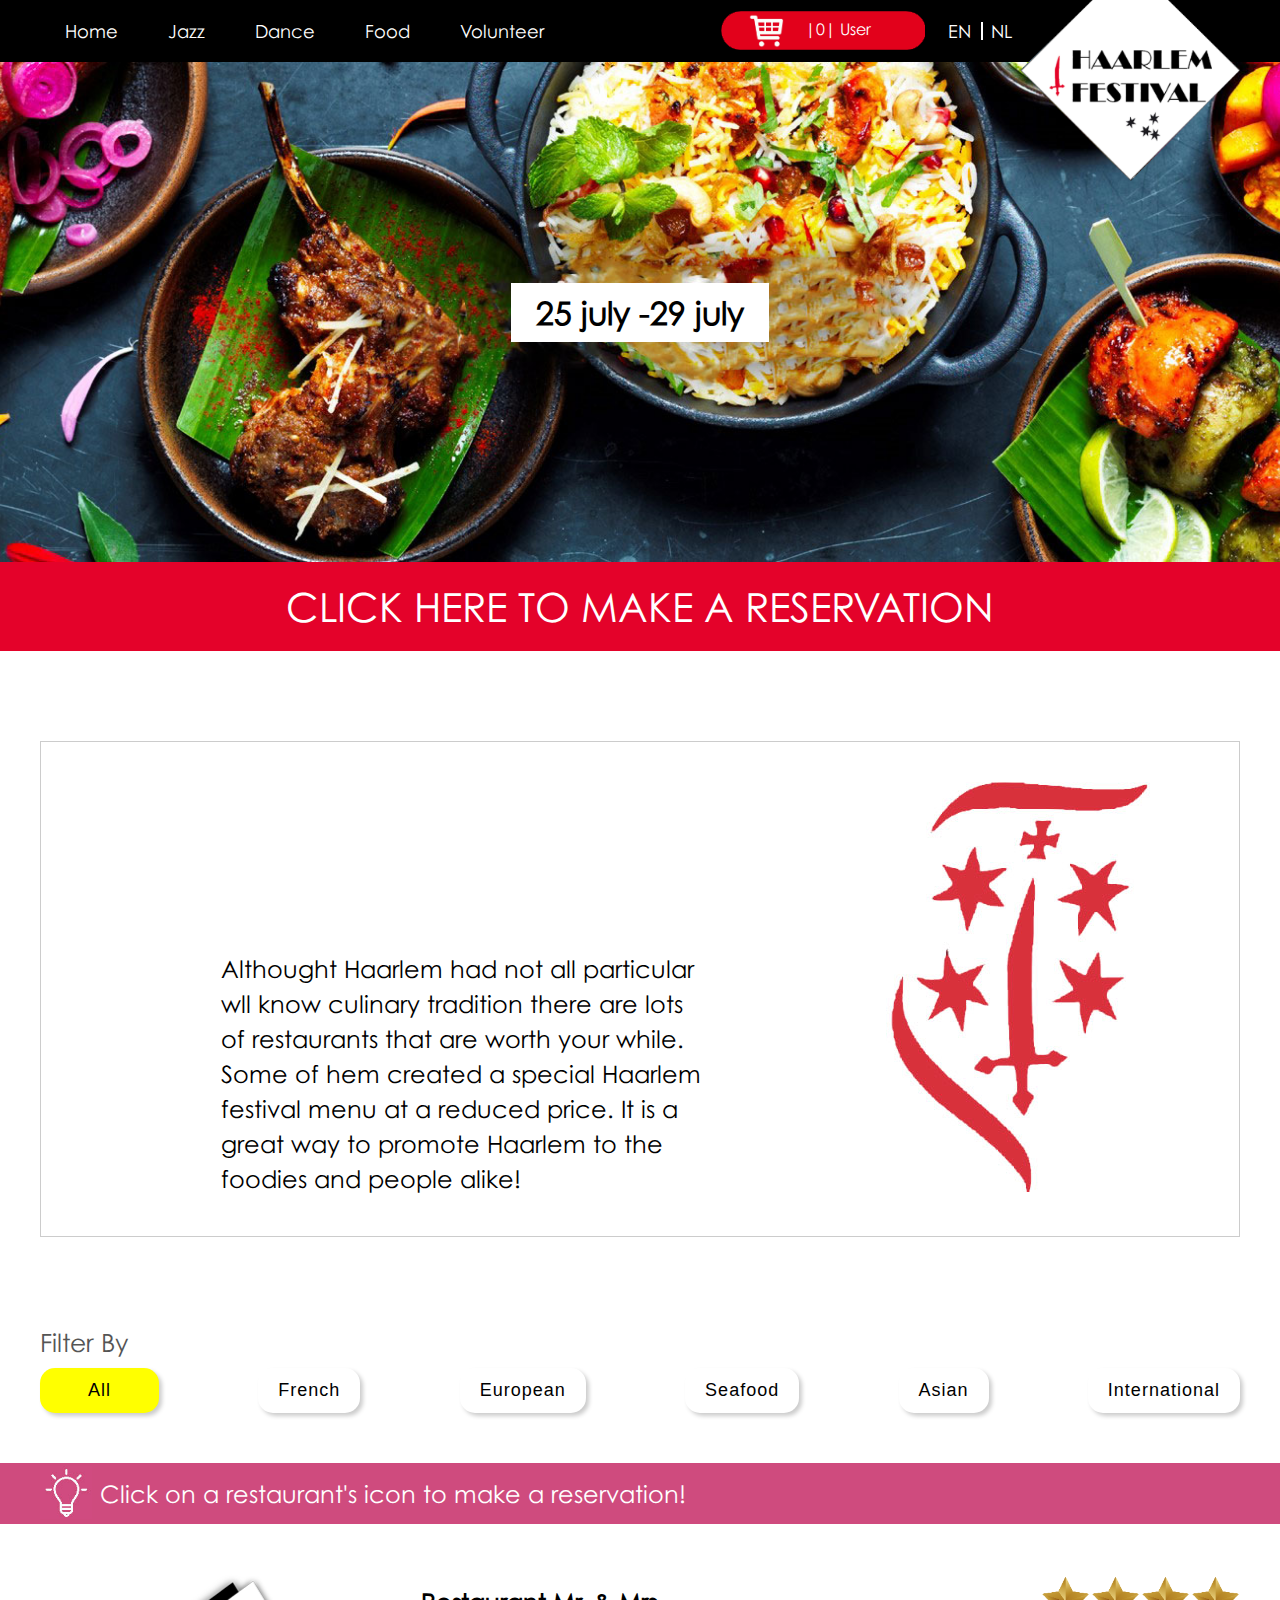
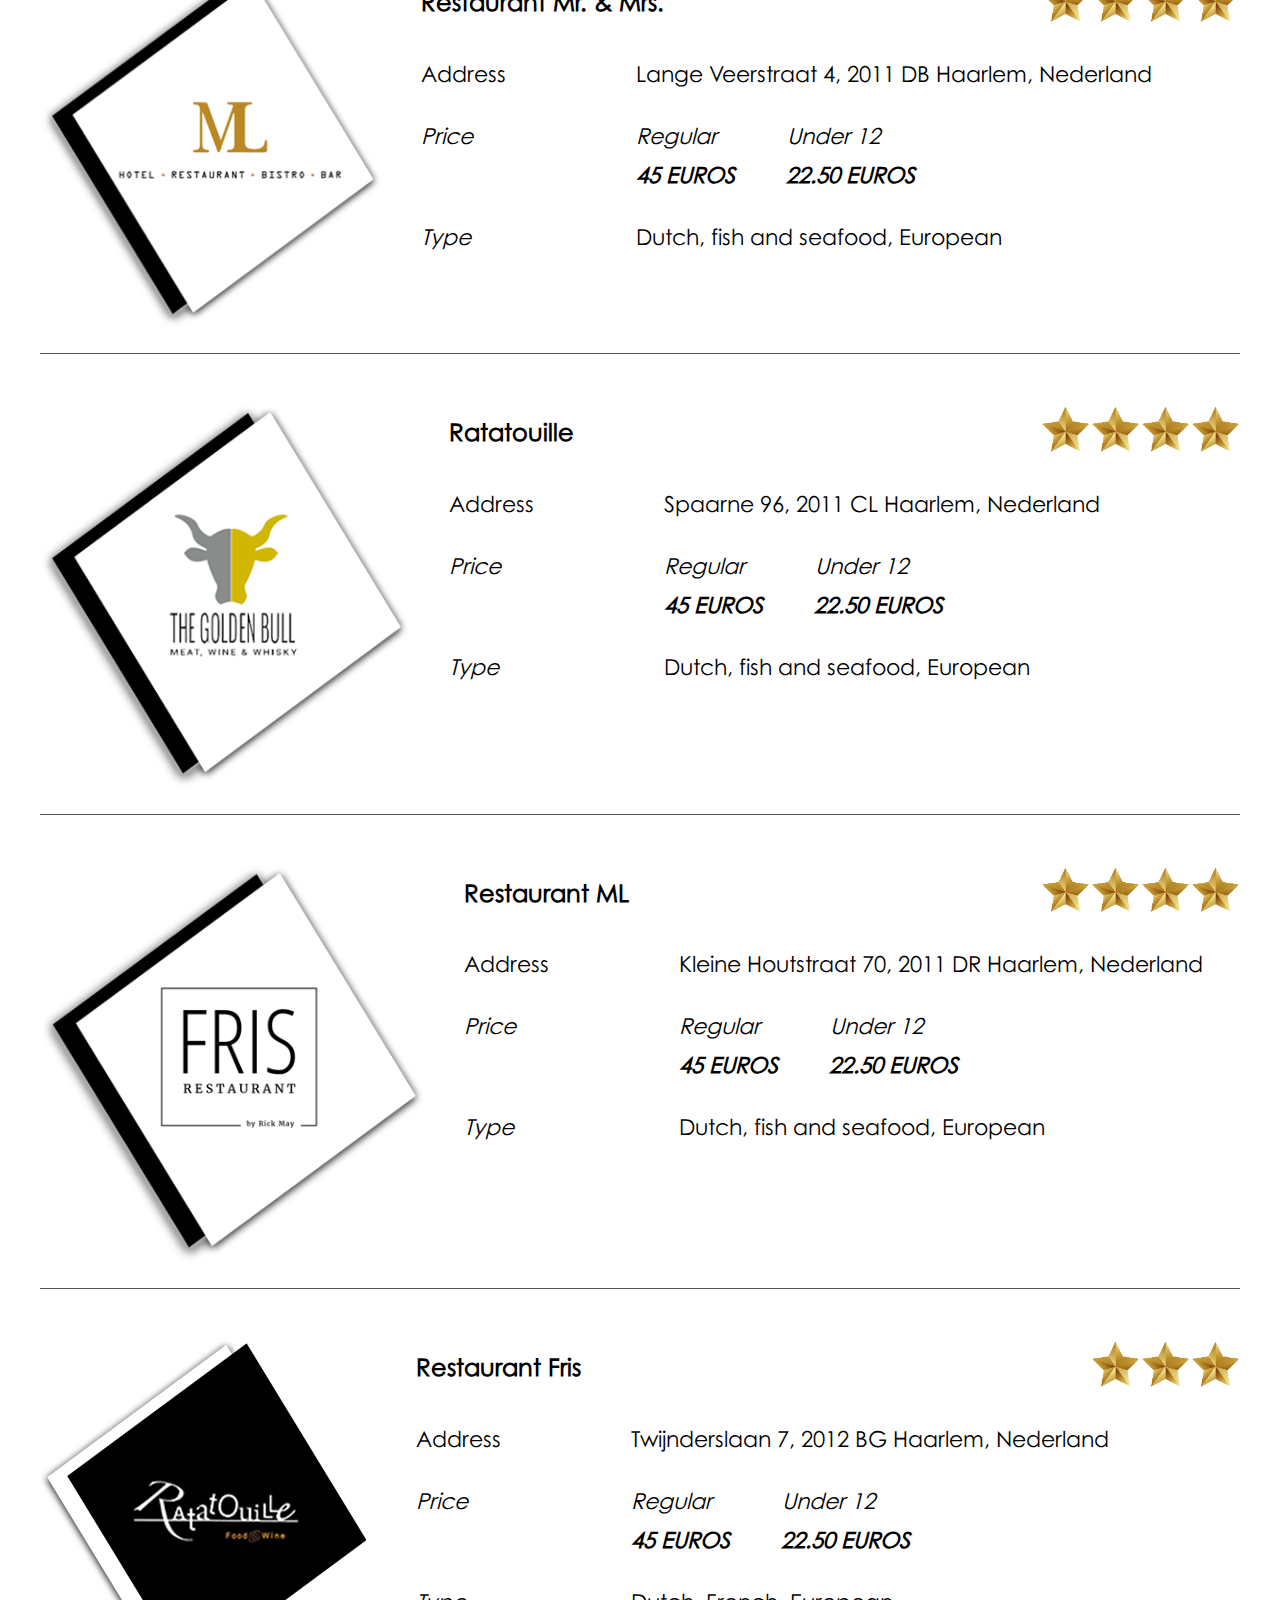
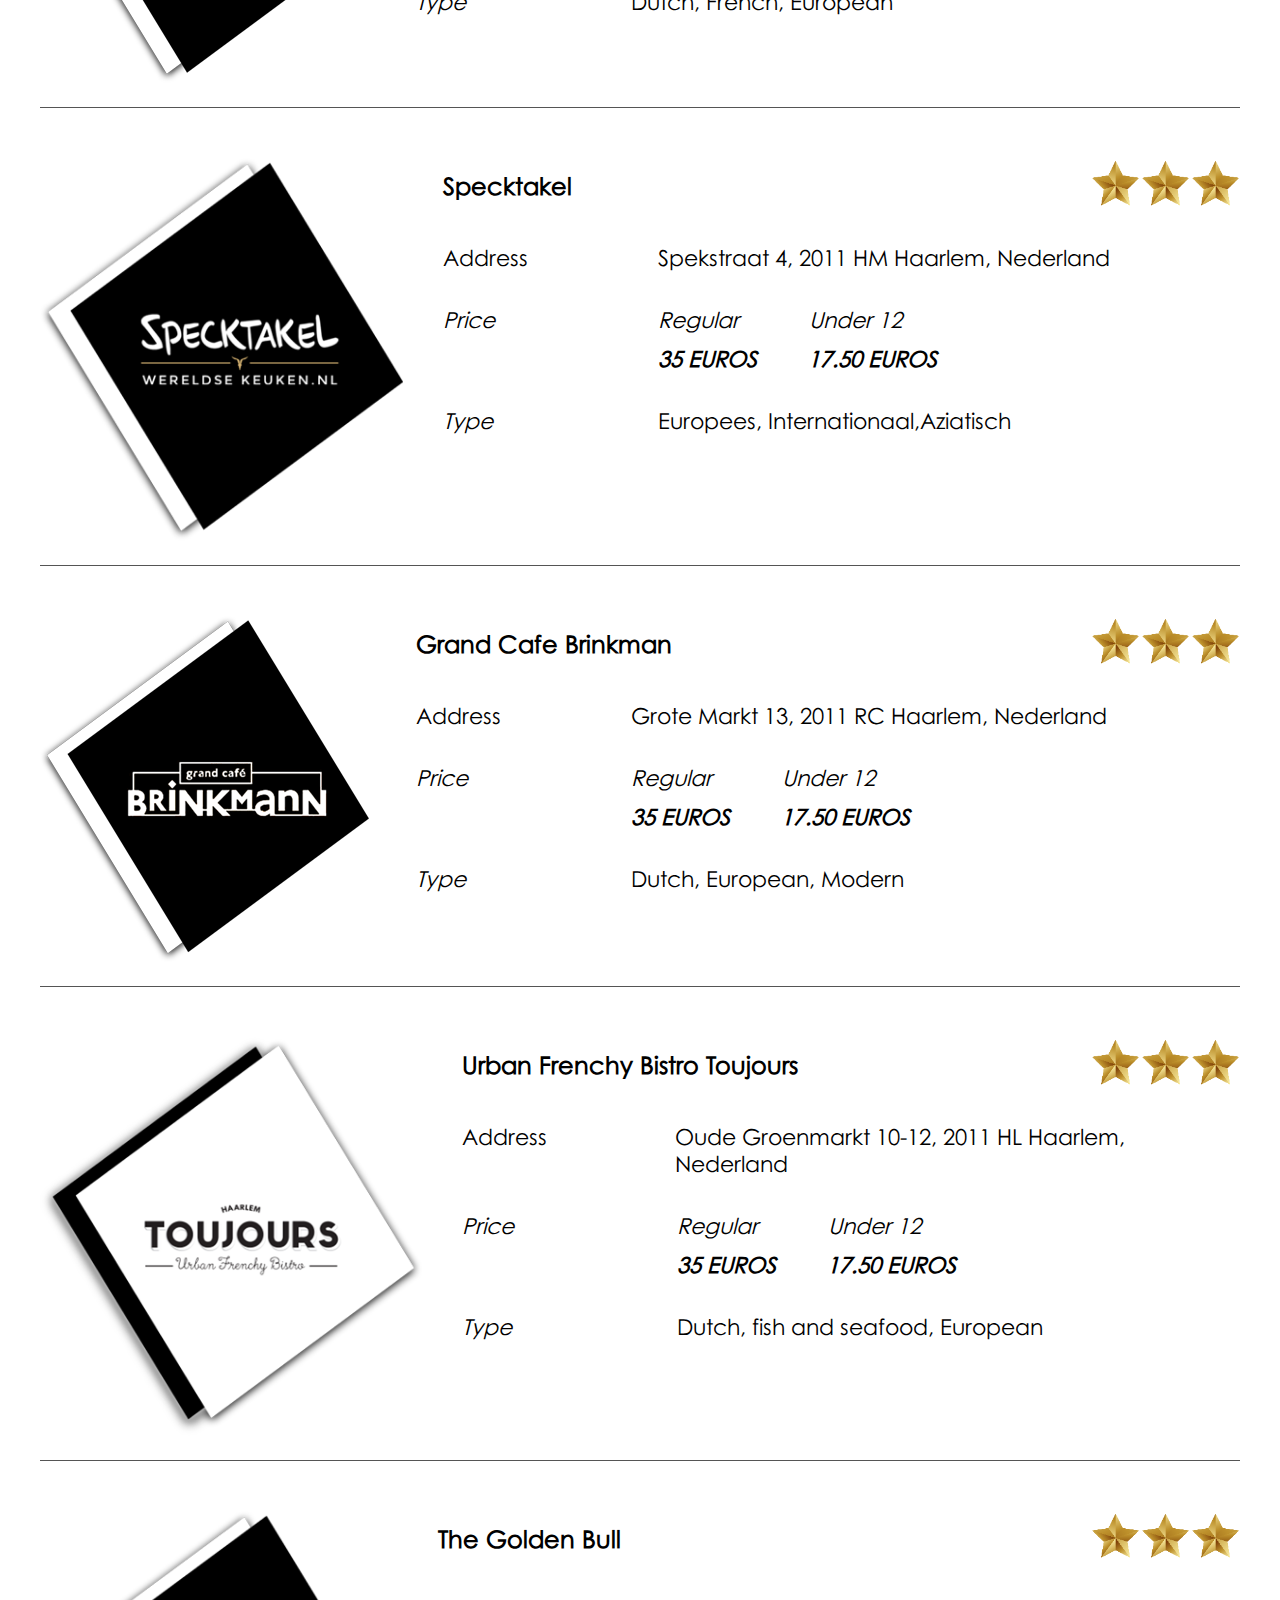
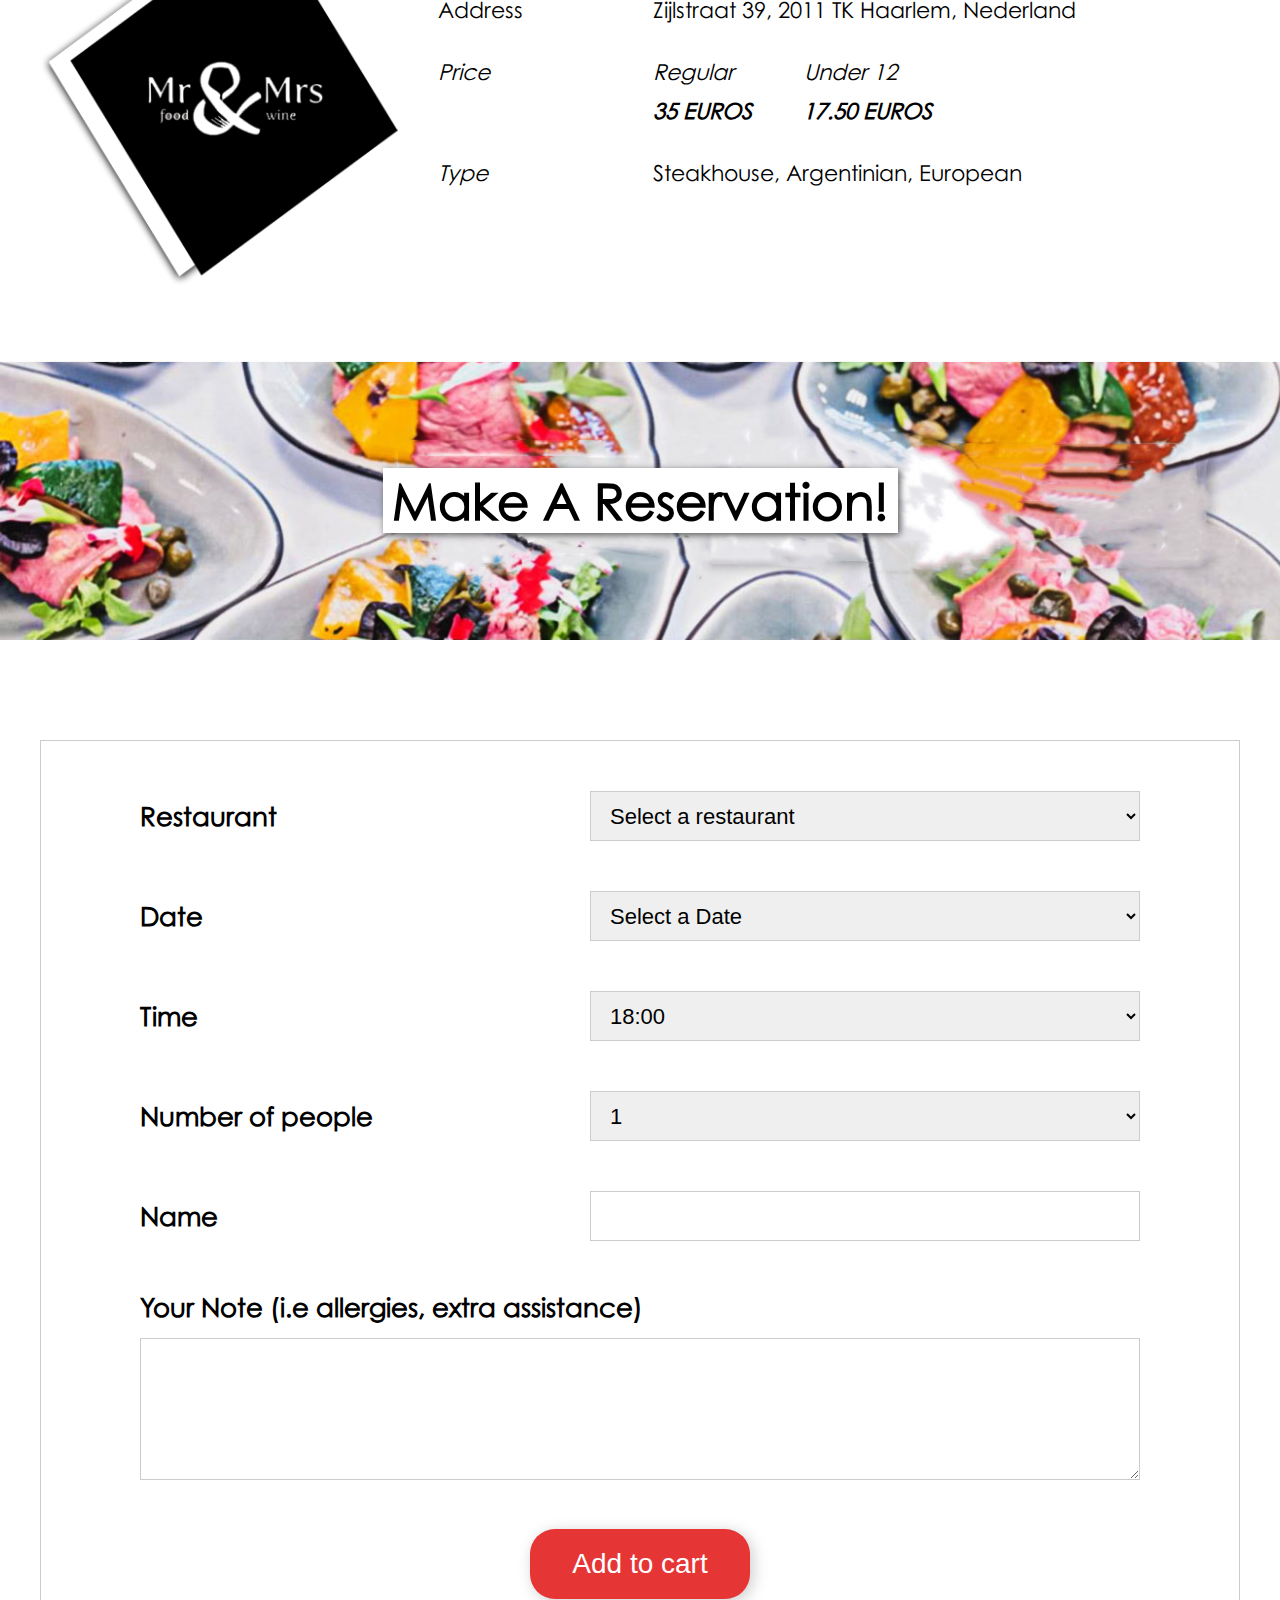
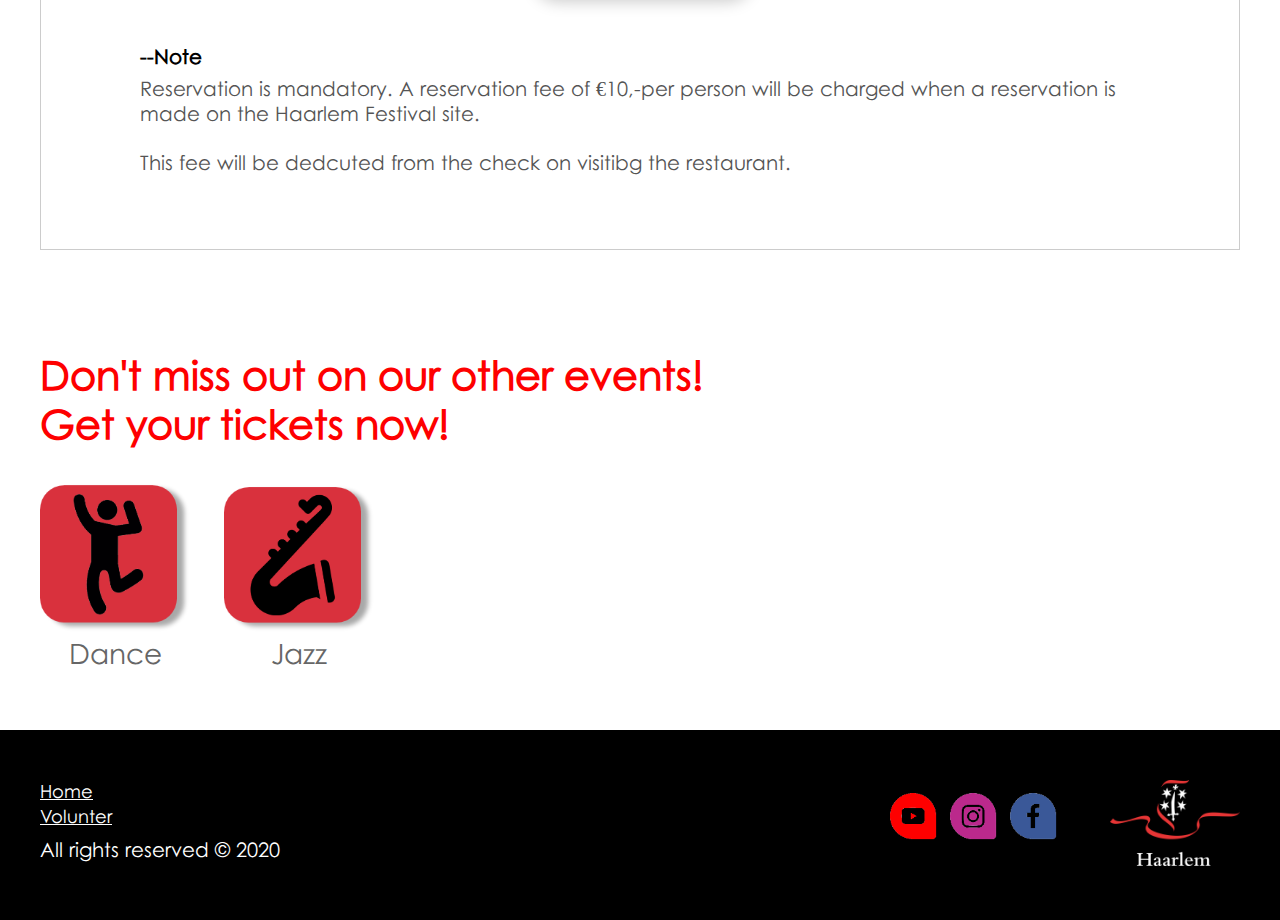
==== Food/index.html @ abfbbcf0 "food" ====
<!DOCTYPE html>
<html lang="en">
<head>
	<meta charset="utf-8">
	<meta http-equiv="X-UA-Compatible" content="IE=edge">
	<meta name="viewport" content="width=device-width, initial-scale=1">
	<title>haarlem</title>
	<link rel="stylesheet" type="text/css" href="css/font-awesome.min.css">
	<!-- custom css -->
	<link rel="stylesheet" type="text/css" href="css/style.css">
</head>
<body>
<!-- wrapper  -->
<div class="wrapper">
	<header>
		<div class="container">
			<div class="nav_grid">
				<ul class="nav_link">
					<li><a href="javascript:void(0);">Home</a></li>
					<li><a href="javascript:void(0);">Jazz</a></li>
					<li><a href="javascript:void(0);">Dance</a></li>
					<li><a href="javascript:void(0);">Food</a></li>
					<li><a href="javascript:void(0);">Volunteer</a></li>
				</ul>
				<div class="car_lang">
					<div class="cart"><a href="javascript:void(0);">|0| User</a></div>
					<div class="lang">
						<a href="javascript:void(0);">EN</a>
						<a href="javascript:void(0);">NL</a>
					</div>
				</div>
				<a class="logo" href="javascript:void(0);"><img src="images/logo.png"></a>
			</div>
		</div>
	</header>

	<section class="banner_bg">
		<div class="container">
			<h1>25 july -29 july</h1>
		</div>
	</section>
	<section class="red_bg">
		<div class="container">
			<a href="javascript:void(0);">CLICK HERE TO MAKE A RESERVATION</a>
		</div>
	</section>

	<section>
		<div class="container">
			<div class="box_content">
				<div class="text_ontent">
					<p>Althought Haarlem had not all particular wll know culinary tradition there are lots of restaurants that are worth your while. Some of hem created a special Haarlem festival menu at a reduced price. It is a  great way to promote Haarlem to the foodies and people alike!</p>
				</div>
				<div class="logo_sign">
					<img src="images/logo_singn.jpg" alt="img">
				</div>
			</div>
		</div>
		<div class="container">
			<div class="by_filter">
				<h4>Filter By</h4>
				<div class="tab">
					<button class="tablinks" onclick="openCity(event, 'All')" id="defaultOpen">All</button>
					<button class="tablinks" onclick="openCity(event, 'French')">French</button>
					<button class="tablinks" onclick="openCity(event, 'European')">European</button>
					<button class="tablinks" onclick="openCity(event, 'Seafood')">Seafood</button>
					<button class="tablinks" onclick="openCity(event, 'Asian')">Asian</button>
					<button class="tablinks" onclick="openCity(event, 'International')">International</button>
				</div>
			</div>
		</div>
		<div class="red_strep">
			<div class="container">
				<p>Click on a restaurant's icon to make a reservation!</p>
			</div>
		</div>
		<div class="container">
			<div id="All" class="tabcontent">
				<div class="innet_content">
					<div class="mr_miss">
						<img src="images/name_img1.png" alt="img">
					</div>
					<div class="resturent_text">
						<div class="review_text">
							<div class="title_text">
								<h2>Restaurant Mr. & Mrs.</h2>
							</div>
							<ul class="str_views">
								<li><a href="javascript:void(0);"><img src="images/star.png" alt="img"></a></li>
								<li><a href="javascript:void(0);"><img src="images/star.png" alt="img"></a></li>
								<li><a href="javascript:void(0);"><img src="images/star.png" alt="img"></a></li>
								<li><a href="javascript:void(0);"><img src="images/star.png" alt="img"></a></li>
							</ul>
						</div>
						<div class="description">
							<ul>
								<li>
									<div class="left_text">Address</div>
									<div class="right_text">
										<p>Lange Veerstraat 4, 2011 DB Haarlem, Nederland</p>
									</div>
								</li>
								<li>
									<div class="left_text"><span>Price</span></div>
									<div class="right_text">
										<div class="doller_grid"><span>Regular</span><span>Under 12</span></div>
										<div class="doller_grid"><strong>45 EUROS</strong><strong>22.50 EUROS</strong></div>
									</div>
								</li>
								<li>
									<div class="left_text"><span>Type</span></div>
									<div class="right_text">
										<p>Dutch, fish and seafood, European</p>
									</div>
								</li>
							</ul>
						</div>
					</div>
				</div>
				<div class="innet_content">
					<div class="mr_miss">
						<img src="images/name_img2.png" alt="img">
					</div>
					<div class="resturent_text">
						<div class="review_text">
							<div class="title_text">
								<h2>Ratatouille</h2>
							</div>
							<ul class="str_views">
								<li><a href="javascript:void(0);"><img src="images/star.png" alt="img"></a></li>
								<li><a href="javascript:void(0);"><img src="images/star.png" alt="img"></a></li>
								<li><a href="javascript:void(0);"><img src="images/star.png" alt="img"></a></li>
								<li><a href="javascript:void(0);"><img src="images/star.png" alt="img"></a></li>
							</ul>
						</div>
						<div class="description">
							<ul>
								<li>
									<div class="left_text">Address</div>
									<div class="right_text">
										<p>Spaarne 96, 2011 CL Haarlem, Nederland</p>
									</div>
								</li>
								<li>
									<div class="left_text"><span>Price</span></div>
									<div class="right_text">
										<div class="doller_grid"><span>Regular</span><span>Under 12</span></div>
										<div class="doller_grid"><strong>45 EUROS</strong><strong>22.50 EUROS</strong></div>
									</div>
								</li>
								<li>
									<div class="left_text"><span>Type</span></div>
									<div class="right_text">
										<p>Dutch, fish and seafood, European</p>
									</div>
								</li>
							</ul>
						</div>
					</div>
				</div>
				<div class="innet_content">
					<div class="mr_miss">
						<img src="images/name_img3.png" alt="img">
					</div>
					<div class="resturent_text">
						<div class="review_text">
							<div class="title_text">
								<h2>Restaurant ML</h2>
							</div>
							<ul class="str_views">
								<li><a href="javascript:void(0);"><img src="images/star.png" alt="img"></a></li>
								<li><a href="javascript:void(0);"><img src="images/star.png" alt="img"></a></li>
								<li><a href="javascript:void(0);"><img src="images/star.png" alt="img"></a></li>
								<li><a href="javascript:void(0);"><img src="images/star.png" alt="img"></a></li>
							</ul>
						</div>
						<div class="description">
							<ul>
								<li>
									<div class="left_text">Address</div>
									<div class="right_text">
										<p>Kleine Houtstraat 70, 2011 DR Haarlem, Nederland</p>
									</div>
								</li>
								<li>
									<div class="left_text"><span>Price</span></div>
									<div class="right_text">
										<div class="doller_grid"><span>Regular</span><span>Under 12</span></div>
										<div class="doller_grid"><strong>45 EUROS</strong><strong>22.50 EUROS</strong></div>
									</div>
								</li>
								<li>
									<div class="left_text"><span>Type</span></div>
									<div class="right_text">
										<p>Dutch, fish and seafood, European</p>
									</div>
								</li>
							</ul>
						</div>
					</div>
				</div>
				<div class="innet_content">
					<div class="mr_miss">
						<img src="images/name_img4.png" alt="img">
					</div>
					<div class="resturent_text">
						<div class="review_text">
							<div class="title_text">
								<h2>Restaurant Fris</h2>
							</div>
							<ul class="str_views">
								<li><a href="javascript:void(0);"><img src="images/star.png" alt="img"></a></li>
								<li><a href="javascript:void(0);"><img src="images/star.png" alt="img"></a></li>
								<li><a href="javascript:void(0);"><img src="images/star.png" alt="img"></a></li>
							</ul>
						</div>
						<div class="description">
							<ul>
								<li>
									<div class="left_text">Address</div>
									<div class="right_text">
										<p>Twijnderslaan 7, 2012 BG Haarlem, Nederland</p>
									</div>
								</li>
								<li>
									<div class="left_text"><span>Price</span></div>
									<div class="right_text">
										<div class="doller_grid"><span>Regular</span><span>Under 12</span></div>
										<div class="doller_grid"><strong>45 EUROS</strong><strong>22.50 EUROS</strong></div>
									</div>
								</li>
								<li>
									<div class="left_text"><span>Type</span></div>
									<div class="right_text">
										<p>Dutch, French, European</p>
									</div>
								</li>
							</ul>
						</div>
					</div>
				</div>
				<div class="innet_content">
					<div class="mr_miss">
						<img src="images/name_img5.png" alt="img">
					</div>
					<div class="resturent_text">
						<div class="review_text">
							<div class="title_text">
								<h2>Specktakel</h2>
							</div>
							<ul class="str_views">
								<li><a href="javascript:void(0);"><img src="images/star.png" alt="img"></a></li>
								<li><a href="javascript:void(0);"><img src="images/star.png" alt="img"></a></li>
								<li><a href="javascript:void(0);"><img src="images/star.png" alt="img"></a></li>
							</ul>
						</div>
						<div class="description">
							<ul>
								<li>
									<div class="left_text">Address</div>
									<div class="right_text">
										<p>Spekstraat 4, 2011 HM Haarlem, Nederland</p>
									</div>
								</li>
								<li>
									<div class="left_text"><span>Price</span></div>
									<div class="right_text">
										<div class="doller_grid"><span>Regular</span><span>Under 12</span></div>
										<div class="doller_grid"><strong>35 EUROS</strong><strong>17.50 EUROS</strong></div>
									</div>
								</li>
								<li>
									<div class="left_text"><span>Type</span></div>
									<div class="right_text">
										<p>Europees, Internationaal,Aziatisch</p>
									</div>
								</li>
							</ul>
						</div>
					</div>
				</div>
				<div class="innet_content">
					<div class="mr_miss">
						<img src="images/name_img6.png" alt="img">
					</div>
					<div class="resturent_text">
						<div class="review_text">
							<div class="title_text">
								<h2>Grand Cafe Brinkman</h2>
							</div>
							<ul class="str_views">
								<li><a href="javascript:void(0);"><img src="images/star.png" alt="img"></a></li>
								<li><a href="javascript:void(0);"><img src="images/star.png" alt="img"></a></li>
								<li><a href="javascript:void(0);"><img src="images/star.png" alt="img"></a></li>
							</ul>
						</div>
						<div class="description">
							<ul>
								<li>
									<div class="left_text">Address</div>
									<div class="right_text">
										<p>Grote Markt 13, 2011 RC Haarlem, Nederland</p>
									</div>
								</li>
								<li>
									<div class="left_text"><span>Price</span></div>
									<div class="right_text">
										<div class="doller_grid"><span>Regular</span><span>Under 12</span></div>
										<div class="doller_grid"><strong>35 EUROS</strong><strong>17.50 EUROS</strong></div>
									</div>
								</li>
								<li>
									<div class="left_text"><span>Type</span></div>
									<div class="right_text">
										<p>Dutch, European, Modern</p>
									</div>
								</li>
							</ul>
						</div>
					</div>
				</div>
				<div class="innet_content">
					<div class="mr_miss">
						<img src="images/name_img7.png" alt="img">
					</div>
					<div class="resturent_text">
						<div class="review_text">
							<div class="title_text">
								<h2>Urban Frenchy Bistro Toujours</h2>
							</div>
							<ul class="str_views">
								<li><a href="javascript:void(0);"><img src="images/star.png" alt="img"></a></li>
								<li><a href="javascript:void(0);"><img src="images/star.png" alt="img"></a></li>
								<li><a href="javascript:void(0);"><img src="images/star.png" alt="img"></a></li>
							</ul>
						</div>
						<div class="description">
							<ul>
								<li>
									<div class="left_text">Address</div>
									<div class="right_text">
										<p>Oude Groenmarkt 10-12, 2011 HL Haarlem, Nederland</p>
									</div>
								</li>
								<li>
									<div class="left_text"><span>Price</span></div>
									<div class="right_text">
										<div class="doller_grid"><span>Regular</span><span>Under 12</span></div>
										<div class="doller_grid"><strong>35 EUROS</strong><strong>17.50 EUROS</strong></div>
									</div>
								</li>
								<li>
									<div class="left_text"><span>Type</span></div>
									<div class="right_text">
										<p>Dutch, fish and seafood, European</p>
									</div>
								</li>
							</ul>
						</div>
					</div>
				</div>
				<div class="innet_content">
					<div class="mr_miss">
						<img src="images/name_img8.png" alt="img">
					</div>
					<div class="resturent_text">
						<div class="review_text">
							<div class="title_text">
								<h2>The Golden Bull</h2>
							</div>
							<ul class="str_views">
								<li><a href="javascript:void(0);"><img src="images/star.png" alt="img"></a></li>
								<li><a href="javascript:void(0);"><img src="images/star.png" alt="img"></a></li>
								<li><a href="javascript:void(0);"><img src="images/star.png" alt="img"></a></li>
							</ul>
						</div>
						<div class="description">
							<ul>
								<li>
									<div class="left_text">Address</div>
									<div class="right_text">
										<p>Zijlstraat 39, 2011 TK Haarlem, Nederland</p>
									</div>
								</li>
								<li>
									<div class="left_text"><span>Price</span></div>
									<div class="right_text">
										<div class="doller_grid"><span>Regular</span><span>Under 12</span></div>
										<div class="doller_grid"><strong>35 EUROS</strong><strong>17.50 EUROS</strong></div>
									</div>
								</li>
								<li>
									<div class="left_text"><span>Type</span></div>
									<div class="right_text">
										<p>Steakhouse, Argentinian, European</p>
									</div>
								</li>
							</ul>
						</div>
					</div>
				</div>
			</div>
			<div id="French" class="tabcontent">
				<div class="innet_content">
					<div class="mr_miss">
						<img src="images/name_img1.png" alt="img">
					</div>
					<div class="resturent_text">
						<div class="review_text">
							<div class="title_text">
								<h2>Restaurant Mr. & Mrs.</h2>
							</div>
							<ul class="str_views">
								<li><a href="javascript:void(0);"><img src="images/star.png" alt="img"></a></li>
								<li><a href="javascript:void(0);"><img src="images/star.png" alt="img"></a></li>
								<li><a href="javascript:void(0);"><img src="images/star.png" alt="img"></a></li>
								<li><a href="javascript:void(0);"><img src="images/star.png" alt="img"></a></li>
							</ul>
						</div>
						<div class="description">
							<ul>
								<li>
									<div class="left_text">Address</div>
									<div class="right_text">
										<p>Lange Veerstraat 4, 2011 DB Haarlem, Nederland</p>
									</div>
								</li>
								<li>
									<div class="left_text"><span>Price</span></div>
									<div class="right_text">
										<div class="doller_grid"><span>Regular</span><span>Under 12</span></div>
										<div class="doller_grid"><strong>45 EUROS</strong><strong>22.50 EUROS</strong></div>
									</div>
								</li>
								<li>
									<div class="left_text"><span>Type</span></div>
									<div class="right_text">
										<p>Dutch, fish and seafood, European</p>
									</div>
								</li>
							</ul>
						</div>
					</div>
				</div>
				<div class="innet_content">
					<div class="mr_miss">
						<img src="images/name_img2.png" alt="img">
					</div>
					<div class="resturent_text">
						<div class="review_text">
							<div class="title_text">
								<h2>Ratatouille</h2>
							</div>
							<ul class="str_views">
								<li><a href="javascript:void(0);"><img src="images/star.png" alt="img"></a></li>
								<li><a href="javascript:void(0);"><img src="images/star.png" alt="img"></a></li>
								<li><a href="javascript:void(0);"><img src="images/star.png" alt="img"></a></li>
								<li><a href="javascript:void(0);"><img src="images/star.png" alt="img"></a></li>
							</ul>
						</div>
						<div class="description">
							<ul>
								<li>
									<div class="left_text">Address</div>
									<div class="right_text">
										<p>Spaarne 96, 2011 CL Haarlem, Nederland</p>
									</div>
								</li>
								<li>
									<div class="left_text"><span>Price</span></div>
									<div class="right_text">
										<div class="doller_grid"><span>Regular</span><span>Under 12</span></div>
										<div class="doller_grid"><strong>45 EUROS</strong><strong>22.50 EUROS</strong></div>
									</div>
								</li>
								<li>
									<div class="left_text"><span>Type</span></div>
									<div class="right_text">
										<p>Dutch, fish and seafood, European</p>
									</div>
								</li>
							</ul>
						</div>
					</div>
				</div>
				<div class="innet_content">
					<div class="mr_miss">
						<img src="images/name_img3.png" alt="img">
					</div>
					<div class="resturent_text">
						<div class="review_text">
							<div class="title_text">
								<h2>Restaurant ML</h2>
							</div>
							<ul class="str_views">
								<li><a href="javascript:void(0);"><img src="images/star.png" alt="img"></a></li>
								<li><a href="javascript:void(0);"><img src="images/star.png" alt="img"></a></li>
								<li><a href="javascript:void(0);"><img src="images/star.png" alt="img"></a></li>
								<li><a href="javascript:void(0);"><img src="images/star.png" alt="img"></a></li>
							</ul>
						</div>
						<div class="description">
							<ul>
								<li>
									<div class="left_text">Address</div>
									<div class="right_text">
										<p>Kleine Houtstraat 70, 2011 DR Haarlem, Nederland</p>
									</div>
								</li>
								<li>
									<div class="left_text"><span>Price</span></div>
									<div class="right_text">
										<div class="doller_grid"><span>Regular</span><span>Under 12</span></div>
										<div class="doller_grid"><strong>45 EUROS</strong><strong>22.50 EUROS</strong></div>
									</div>
								</li>
								<li>
									<div class="left_text"><span>Type</span></div>
									<div class="right_text">
										<p>Dutch, fish and seafood, European</p>
									</div>
								</li>
							</ul>
						</div>
					</div>
				</div>
				<div class="innet_content">
					<div class="mr_miss">
						<img src="images/name_img4.png" alt="img">
					</div>
					<div class="resturent_text">
						<div class="review_text">
							<div class="title_text">
								<h2>Restaurant Fris</h2>
							</div>
							<ul class="str_views">
								<li><a href="javascript:void(0);"><img src="images/star.png" alt="img"></a></li>
								<li><a href="javascript:void(0);"><img src="images/star.png" alt="img"></a></li>
								<li><a href="javascript:void(0);"><img src="images/star.png" alt="img"></a></li>
							</ul>
						</div>
						<div class="description">
							<ul>
								<li>
									<div class="left_text">Address</div>
									<div class="right_text">
										<p>Twijnderslaan 7, 2012 BG Haarlem, Nederland</p>
									</div>
								</li>
								<li>
									<div class="left_text"><span>Price</span></div>
									<div class="right_text">
										<div class="doller_grid"><span>Regular</span><span>Under 12</span></div>
										<div class="doller_grid"><strong>45 EUROS</strong><strong>22.50 EUROS</strong></div>
									</div>
								</li>
								<li>
									<div class="left_text"><span>Type</span></div>
									<div class="right_text">
										<p>Dutch, French, European</p>
									</div>
								</li>
							</ul>
						</div>
					</div>
				</div>
			</div>
			<div id="European" class="tabcontent">
				<div class="innet_content">
					<div class="mr_miss">
						<img src="images/name_img1.png" alt="img">
					</div>
					<div class="resturent_text">
						<div class="review_text">
							<div class="title_text">
								<h2>Restaurant Mr. & Mrs.</h2>
							</div>
							<ul class="str_views">
								<li><a href="javascript:void(0);"><img src="images/star.png" alt="img"></a></li>
								<li><a href="javascript:void(0);"><img src="images/star.png" alt="img"></a></li>
								<li><a href="javascript:void(0);"><img src="images/star.png" alt="img"></a></li>
								<li><a href="javascript:void(0);"><img src="images/star.png" alt="img"></a></li>
							</ul>
						</div>
						<div class="description">
							<ul>
								<li>
									<div class="left_text">Address</div>
									<div class="right_text">
										<p>Lange Veerstraat 4, 2011 DB Haarlem, Nederland</p>
									</div>
								</li>
								<li>
									<div class="left_text"><span>Price</span></div>
									<div class="right_text">
										<div class="doller_grid"><span>Regular</span><span>Under 12</span></div>
										<div class="doller_grid"><strong>45 EUROS</strong><strong>22.50 EUROS</strong></div>
									</div>
								</li>
								<li>
									<div class="left_text"><span>Type</span></div>
									<div class="right_text">
										<p>Dutch, fish and seafood, European</p>
									</div>
								</li>
							</ul>
						</div>
					</div>
				</div>
				<div class="innet_content">
					<div class="mr_miss">
						<img src="images/name_img2.png" alt="img">
					</div>
					<div class="resturent_text">
						<div class="review_text">
							<div class="title_text">
								<h2>Ratatouille</h2>
							</div>
							<ul class="str_views">
								<li><a href="javascript:void(0);"><img src="images/star.png" alt="img"></a></li>
								<li><a href="javascript:void(0);"><img src="images/star.png" alt="img"></a></li>
								<li><a href="javascript:void(0);"><img src="images/star.png" alt="img"></a></li>
								<li><a href="javascript:void(0);"><img src="images/star.png" alt="img"></a></li>
							</ul>
						</div>
						<div class="description">
							<ul>
								<li>
									<div class="left_text">Address</div>
									<div class="right_text">
										<p>Spaarne 96, 2011 CL Haarlem, Nederland</p>
									</div>
								</li>
								<li>
									<div class="left_text"><span>Price</span></div>
									<div class="right_text">
										<div class="doller_grid"><span>Regular</span><span>Under 12</span></div>
										<div class="doller_grid"><strong>45 EUROS</strong><strong>22.50 EUROS</strong></div>
									</div>
								</li>
								<li>
									<div class="left_text"><span>Type</span></div>
									<div class="right_text">
										<p>Dutch, fish and seafood, European</p>
									</div>
								</li>
							</ul>
						</div>
					</div>
				</div>
				<div class="innet_content">
					<div class="mr_miss">
						<img src="images/name_img3.png" alt="img">
					</div>
					<div class="resturent_text">
						<div class="review_text">
							<div class="title_text">
								<h2>Restaurant ML</h2>
							</div>
							<ul class="str_views">
								<li><a href="javascript:void(0);"><img src="images/star.png" alt="img"></a></li>
								<li><a href="javascript:void(0);"><img src="images/star.png" alt="img"></a></li>
								<li><a href="javascript:void(0);"><img src="images/star.png" alt="img"></a></li>
								<li><a href="javascript:void(0);"><img src="images/star.png" alt="img"></a></li>
							</ul>
						</div>
						<div class="description">
							<ul>
								<li>
									<div class="left_text">Address</div>
									<div class="right_text">
										<p>Kleine Houtstraat 70, 2011 DR Haarlem, Nederland</p>
									</div>
								</li>
								<li>
									<div class="left_text"><span>Price</span></div>
									<div class="right_text">
										<div class="doller_grid"><span>Regular</span><span>Under 12</span></div>
										<div class="doller_grid"><strong>45 EUROS</strong><strong>22.50 EUROS</strong></div>
									</div>
								</li>
								<li>
									<div class="left_text"><span>Type</span></div>
									<div class="right_text">
										<p>Dutch, fish and seafood, European</p>
									</div>
								</li>
							</ul>
						</div>
					</div>
				</div>
			</div>
			<div id="Seafood" class="tabcontent">
				<div class="innet_content">
					<div class="mr_miss">
						<img src="images/name_img1.png" alt="img">
					</div>
					<div class="resturent_text">
						<div class="review_text">
							<div class="title_text">
								<h2>Restaurant Mr. & Mrs.</h2>
							</div>
							<ul class="str_views">
								<li><a href="javascript:void(0);"><img src="images/star.png" alt="img"></a></li>
								<li><a href="javascript:void(0);"><img src="images/star.png" alt="img"></a></li>
								<li><a href="javascript:void(0);"><img src="images/star.png" alt="img"></a></li>
								<li><a href="javascript:void(0);"><img src="images/star.png" alt="img"></a></li>
							</ul>
						</div>
						<div class="description">
							<ul>
								<li>
									<div class="left_text">Address</div>
									<div class="right_text">
										<p>Lange Veerstraat 4, 2011 DB Haarlem, Nederland</p>
									</div>
								</li>
								<li>
									<div class="left_text"><span>Price</span></div>
									<div class="right_text">
										<div class="doller_grid"><span>Regular</span><span>Under 12</span></div>
										<div class="doller_grid"><strong>45 EUROS</strong><strong>22.50 EUROS</strong></div>
									</div>
								</li>
								<li>
									<div class="left_text"><span>Type</span></div>
									<div class="right_text">
										<p>Dutch, fish and seafood, European</p>
									</div>
								</li>
							</ul>
						</div>
					</div>
				</div>
				<div class="innet_content">
					<div class="mr_miss">
						<img src="images/name_img2.png" alt="img">
					</div>
					<div class="resturent_text">
						<div class="review_text">
							<div class="title_text">
								<h2>Ratatouille</h2>
							</div>
							<ul class="str_views">
								<li><a href="javascript:void(0);"><img src="images/star.png" alt="img"></a></li>
								<li><a href="javascript:void(0);"><img src="images/star.png" alt="img"></a></li>
								<li><a href="javascript:void(0);"><img src="images/star.png" alt="img"></a></li>
								<li><a href="javascript:void(0);"><img src="images/star.png" alt="img"></a></li>
							</ul>
						</div>
						<div class="description">
							<ul>
								<li>
									<div class="left_text">Address</div>
									<div class="right_text">
										<p>Spaarne 96, 2011 CL Haarlem, Nederland</p>
									</div>
								</li>
								<li>
									<div class="left_text"><span>Price</span></div>
									<div class="right_text">
										<div class="doller_grid"><span>Regular</span><span>Under 12</span></div>
										<div class="doller_grid"><strong>45 EUROS</strong><strong>22.50 EUROS</strong></div>
									</div>
								</li>
								<li>
									<div class="left_text"><span>Type</span></div>
									<div class="right_text">
										<p>Dutch, fish and seafood, European</p>
									</div>
								</li>
							</ul>
						</div>
					</div>
				</div>
			</div>
			<div id="Asian" class="tabcontent">
				<div class="innet_content">
					<div class="mr_miss">
						<img src="images/name_img1.png" alt="img">
					</div>
					<div class="resturent_text">
						<div class="review_text">
							<div class="title_text">
								<h2>Restaurant Mr. & Mrs.</h2>
							</div>
							<ul class="str_views">
								<li><a href="javascript:void(0);"><img src="images/star.png" alt="img"></a></li>
								<li><a href="javascript:void(0);"><img src="images/star.png" alt="img"></a></li>
								<li><a href="javascript:void(0);"><img src="images/star.png" alt="img"></a></li>
								<li><a href="javascript:void(0);"><img src="images/star.png" alt="img"></a></li>
							</ul>
						</div>
						<div class="description">
							<ul>
								<li>
									<div class="left_text">Address</div>
									<div class="right_text">
										<p>Lange Veerstraat 4, 2011 DB Haarlem, Nederland</p>
									</div>
								</li>
								<li>
									<div class="left_text"><span>Price</span></div>
									<div class="right_text">
										<div class="doller_grid"><span>Regular</span><span>Under 12</span></div>
										<div class="doller_grid"><strong>45 EUROS</strong><strong>22.50 EUROS</strong></div>
									</div>
								</li>
								<li>
									<div class="left_text"><span>Type</span></div>
									<div class="right_text">
										<p>Dutch, fish and seafood, European</p>
									</div>
								</li>
							</ul>
						</div>
					</div>
				</div>
				<div class="innet_content">
					<div class="mr_miss">
						<img src="images/name_img1.png" alt="img">
					</div>
					<div class="resturent_text">
						<div class="review_text">
							<div class="title_text">
								<h2>Restaurant Mr. & Mrs.</h2>
							</div>
							<ul class="str_views">
								<li><a href="javascript:void(0);"><img src="images/star.png" alt="img"></a></li>
								<li><a href="javascript:void(0);"><img src="images/star.png" alt="img"></a></li>
								<li><a href="javascript:void(0);"><img src="images/star.png" alt="img"></a></li>
								<li><a href="javascript:void(0);"><img src="images/star.png" alt="img"></a></li>
							</ul>
						</div>
						<div class="description">
							<ul>
								<li>
									<div class="left_text">Address</div>
									<div class="right_text">
										<p>Lange Veerstraat 4, 2011 DB Haarlem, Nederland</p>
									</div>
								</li>
								<li>
									<div class="left_text"><span>Price</span></div>
									<div class="right_text">
										<div class="doller_grid"><span>Regular</span><span>Under 12</span></div>
										<div class="doller_grid"><strong>45 EUROS</strong><strong>22.50 EUROS</strong></div>
									</div>
								</li>
								<li>
									<div class="left_text"><span>Type</span></div>
									<div class="right_text">
										<p>Dutch, fish and seafood, European</p>
									</div>
								</li>
							</ul>
						</div>
					</div>
				</div>
			</div>
			<div id="International" class="tabcontent">
				<div class="innet_content">
					<div class="mr_miss">
						<img src="images/name_img1.png" alt="img">
					</div>
					<div class="resturent_text">
						<div class="review_text">
							<div class="title_text">
								<h2>Restaurant Mr. & Mrs.</h2>
							</div>
							<ul class="str_views">
								<li><a href="javascript:void(0);"><img src="images/star.png" alt="img"></a></li>
								<li><a href="javascript:void(0);"><img src="images/star.png" alt="img"></a></li>
								<li><a href="javascript:void(0);"><img src="images/star.png" alt="img"></a></li>
								<li><a href="javascript:void(0);"><img src="images/star.png" alt="img"></a></li>
							</ul>
						</div>
						<div class="description">
							<ul>
								<li>
									<div class="left_text">Address</div>
									<div class="right_text">
										<p>Lange Veerstraat 4, 2011 DB Haarlem, Nederland</p>
									</div>
								</li>
								<li>
									<div class="left_text"><span>Price</span></div>
									<div class="right_text">
										<div class="doller_grid"><span>Regular</span><span>Under 12</span></div>
										<div class="doller_grid"><strong>45 EUROS</strong><strong>22.50 EUROS</strong></div>
									</div>
								</li>
								<li>
									<div class="left_text"><span>Type</span></div>
									<div class="right_text">
										<p>Dutch, fish and seafood, European</p>
									</div>
								</li>
							</ul>
						</div>
					</div>
				</div>
				<div class="innet_content">
					<div class="mr_miss">
						<img src="images/name_img2.png" alt="img">
					</div>
					<div class="resturent_text">
						<div class="review_text">
							<div class="title_text">
								<h2>Ratatouille</h2>
							</div>
							<ul class="str_views">
								<li><a href="javascript:void(0);"><img src="images/star.png" alt="img"></a></li>
								<li><a href="javascript:void(0);"><img src="images/star.png" alt="img"></a></li>
								<li><a href="javascript:void(0);"><img src="images/star.png" alt="img"></a></li>
								<li><a href="javascript:void(0);"><img src="images/star.png" alt="img"></a></li>
							</ul>
						</div>
						<div class="description">
							<ul>
								<li>
									<div class="left_text">Address</div>
									<div class="right_text">
										<p>Spaarne 96, 2011 CL Haarlem, Nederland</p>
									</div>
								</li>
								<li>
									<div class="left_text"><span>Price</span></div>
									<div class="right_text">
										<div class="doller_grid"><span>Regular</span><span>Under 12</span></div>
										<div class="doller_grid"><strong>45 EUROS</strong><strong>22.50 EUROS</strong></div>
									</div>
								</li>
								<li>
									<div class="left_text"><span>Type</span></div>
									<div class="right_text">
										<p>Dutch, fish and seafood, European</p>
									</div>
								</li>
							</ul>
						</div>
					</div>
				</div>
			</div>
		</div>
	</section>

	<section class="reservation_bg">
		<div class="container">
			<h4>Make A Reservation!</h4>
		</div>
	</section>

	<section>
		<div class="container">
			<div class="form_grid">
				<form>
					<div class="feild_grid">
						<label>Restaurant</label>
						<select>
							<option value="1">Select a restaurant</option>
							<option value="2">Select a restaurant</option>
							<option value="3">Select a restaurant</option>
							<option value="4">Select a restaurant</option>
						</select>
					</div>
					<div class="feild_grid">
						<label>Date</label>
						<select>
							<option value="1">Select a Date</option>
							<option value="2">Select a Date</option>
							<option value="3">Select a Date</option>
							<option value="4">Select a Date</option>
						</select>
					</div>
					<div class="feild_grid">
						<label>Time</label>
						<select>
							<option value="1">18:00</option>
							<option value="2">18:00</option>
							<option value="3">18:00</option>
							<option value="4">18:00</option>
						</select>
					</div>
					<div class="feild_grid">
						<label>Number of people</label>
						<select>
							<option value="1">1</option>
							<option value="2">2</option>
							<option value="3">3</option>
							<option value="4">4</option>
						</select>
					</div>
					<div class="feild_grid">
						<label>Name</label>
						<input type="text" name=""/>
					</div>
					<div class="feild_grid2">
						<label>Your Note (i.e allergies, extra assistance)</label>
						<textarea rows="4" cols="50"></textarea> 
					</div>
					<div class="submit_grid">
						<button class="cart_btn">Add to cart</button>
						<strong>--Note</strong>
						<p>Reservation is mandatory. A reservation fee of €10,-per person will be charged when a reservation is made on the Haarlem Festival site.</p>
						<p>This fee will be dedcuted from the check on visitibg the restaurant.</p>
					</div>
				</form>
			</div>
		</div>
	</section>

	<section>
		<div class="container">
			<div class="event">
				<h4>Don't miss out on our other events! <br> Get your tickets now!</h4>
				<a href="javascript:void(0);">
					<img src="images/dance_btn.png" alt="img">
					<span>Dance</span>
				</a>
				<a href="javascript:void(0);">
					<img src="images/jazz_btn.png" alt="img">
					<span>Jazz</span>
				</a>
			</div>
		</div>
	</section>
	<footer>
		<div class="container">
			<div class="footer_grid">
				<div class="footer_content">
					<a href="javascript:(0);">Home</a>
					<a href="javascript:(0);">Volunter</a>
					<p>All rights reserved &copy; 2020</p>
				</div>
				<div class="footer_right">
					<ul>
						<li><a href="javascript:void(0);"><img src="images/youtube.png" alt="img"></a></li>
						<li><a href="javascript:void(0);"><img src="images/instagram.png" alt="img"></a></li>
						<li><a href="javascript:void(0);"><img src="images/facebook.png" alt="img"></a></li>
					</ul>
					<a class="footer_logo" href="javascript:void(0);"><img src="images/footer_logo.png" alt="img"></a>
				</div>
			</div>
		</div>
	</footer>
</div>	


<script>
function openCity(evt, cityName) {
	var i, tabcontent, tablinks;
		tabcontent = document.getElementsByClassName("tabcontent");
		for (i = 0; i < tabcontent.length; i++) {
		tabcontent[i].style.display = "none";
	}
	tablinks = document.getElementsByClassName("tablinks");
		for (i = 0; i < tablinks.length; i++) {
		tablinks[i].className = tablinks[i].className.replace(" active", "");
	}
	document.getElementById(cityName).style.display = "block";
	evt.currentTarget.className += " active";
}
document.getElementById("defaultOpen").click();
</script>
</body>
</html>
---- Food/css/style.css ----
@font-face {
	font-family: 'Conv_GOTHIC';
	src: url('../fonts/GOTHIC.eot');
	src: local('☺'), 
	url('../fonts/GOTHIC.woff') format('woff'), 
	url('../fonts/GOTHIC.ttf') format('truetype'), 
	url('../fonts/GOTHIC.svg') format('svg');
	font-weight: normal;
	font-style: normal;
}
*{
	padding:0;
	margin:0;
	list-style:none;
	 -webkit-box-sizing: border-box;
		-moz-box-sizing: border-box;
			 box-sizing: border-box;
}
ul,ol{margin:0px;padding:0px;}
h1,h2,h3,h4,h5,h6,p{margin:0px;	padding:0px;}
a, a:hover, a:focus{text-decoration:none;}
img{max-width:100%;}
body{font-family: 'Conv_GOTHIC';}
.clear{
	clear: both;
}
.container {
	max-width: 1200px;
	margin:0 auto;
}
header {
	background-color: #000;
	position: fixed;
	left: 0;
	right: 0;
	top: 0;
	z-index: 999;
}
.nav_grid {
	display: flex;
	justify-content: space-between;
	position: relative;
	padding-right: 220px;
}
.logo{
	position: absolute;
	right: 0;
	max-width: 220px;
}
.nav_link {
	display: flex;
	align-items: center;
}
.nav_link li a {
	color: #fff;
	font-size: 18px;
	display: block;
	padding: 20px 25px;
}
.car_lang {
	display: flex;
	align-items: center;
}
.car_lang a {
	color: #fff;
}
.cart {
	margin-right: 15px;
}
.cart a {
	background-image: url("../images/cart_bg.png");
	background-repeat: no-repeat;
	background-position: center;
	width: 205px;
	display: flex;
	height: 50px;
	padding: 13px 12px 15px 85px;
	background-size: cover;
	font-size: 16px;
}
.lang a {
	font-size: 18px;
	padding: 5px 8px;
	position: relative;
}
.lang a:first-child::after {
	content: "";
	position: absolute;
	width: 2px;
	height: 18px;
	background-color: #fff;
	right: -4px;
	top: 7px;
}
.banner_bg {
	background-image: url("../images/banner.jpg");
	background-repeat: no-repeat;
	background-position: center;
	background-size: cover;
	height: 500px;
	margin-top: 62px;
	display: flex;
	align-items: center;
	justify-content: center;
	text-align: center;
}
.banner_bg h1 {
	display: inline-block;
	background-color: #fff;
	padding: 10px 25px;
	font-weight: bold;
}
.red_bg {
	background-color: #e4022a;
	padding: 20px 0;
}
.red_bg a {
	color: #fff;
	display: block;
	text-align: center;
	text-transform: uppercase;
	font-size: 40px;
}
.box_content {
	border: 1px solid #ccc;
	padding: 40px 50px 40px;
	margin: 90px 0px;
	display: flex;
	align-items: flex-end;
	justify-content: space-between;
}
.text_ontent {
	max-width: 480px;
	margin: 0 auto;
}
.text_ontent p {
	font-size: 24px;
	line-height: 35px;
}
.red_strep{
	background-color: #cf4b7e;
}
.red_strep p {
	color: #fff;
	font-size: 24px;
	padding: 16px 5px 16px 60px;
	margin: 50px 0;
	background-image: url("../images/bulb.jpg");
	background-repeat: no-repeat;
	background-position-x: 0;
	background-position-y: 3px;
	background-size: 52px;
}
/* Style the tab */
.by_filter h4 {
	margin-bottom: 10px;
	font-size: 25px;
	font-weight: normal;
	color: #555;
}
.by_filter .tab {
	display: flex;
	align-items: center;
	justify-content: space-between;
}
/* Style the buttons inside the tab */
.tab button {
	background-color: transparent;
	border: none;
	outline: none;
	cursor: pointer;
	padding: 12px 20px;
	transition: 0.3s;
	font-size: 18px;
	box-shadow: 3px 3px 4px #ccc;
	border-radius: 15px;
	letter-spacing: 1px;
}
/* Change background color of buttons on hover */
.tab button:hover {
  background-color: #ffff00;
}
/* Create an active/current tablink class */
.tab button.active {
  background-color: #ffff00;
  padding: 12px 48px;
}
/* Style the tab content */
.tabcontent {
  display: none;
}
.innet_content {
	display: flex;
	justify-content: space-between;
	border-bottom: 1px solid #555;
	padding-bottom: 20px;
	margin-bottom: 50px;
}
.tabcontent .innet_content:last-child {
	border: none;
}
.resturent_text {
	width: 72%;
	padding-left: 40px;
}
.review_text {
	display: flex;
	align-items: center;
	justify-content: space-between;
	margin-bottom: 30px;
}
.review_text .str_views {
	display: flex;
}
.description ul li {
	display: flex;
	margin-bottom: 35px;
}
.left_text {
	font-size: 22px;
	margin-right: 15px;
	width: 200px;
}
.right_text p {
	font-size: 22px;
}
.left_text {
	font-size: 22px;
	margin-right: 15px;
	width: 200px;
}
.left_text span {
	font-style: italic;
}
.doller_grid {
	display: flex;
}
.doller_grid span {
	width: 151px;
	font-size: 22px;
	padding-bottom: 12px;
	font-style: italic;
}
.doller_grid {
	display: flex;
}
.doller_grid strong {
	font-size: 22px;
	width: 150px;
	font-style: italic;
}

.reservation_bg {
	background-image: url("../images/reso_bg.jpg");
	background-repeat: no-repeat;
	height: 280px;
	display: flex;
	align-items: center;
	justify-content: center;
	text-align: center;
	background-size: cover;
}
.reservation_bg h4 {
	display: inline-block;
	background-color: #fff;
	font-size: 50px;
	padding: 2px 9px;
	box-shadow: 2px 2px 7px #555;
}
.form_grid {
	margin: 100px 0px;
	border: 1px solid #ccc;
	padding: 50px;
}
.form_grid form {
	max-width: 1000px;
	margin: 0 auto;
}
.feild_grid {
	display: flex;
	align-items: center;
	justify-content: space-between;
	margin-bottom: 50px;
}
.feild_grid label {
	font-size: 26px;
	width: 44%;
	font-weight: bold;
}
.feild_grid select {
	width: 55%;
	font-size: 22px;
	height: 50px;
	padding: 8px 45px 8px 15px;
	border: 1px solid #ccc;
}
.feild_grid input{
	width: 55%;
	font-size: 22px;
	height: 50px;
	padding: 8px 15px 8px 15px;
	border: 1px solid #ccc;
}
.feild_grid2 label {
	font-size: 26px;
	font-weight: bold;
	display: block;
	margin-bottom: 15px;
}
.feild_grid2 textarea {
	width: 100%;
	border: 1px solid #ccc;
	padding: 20px;
	font-size: 22px;
	font-weight: bold;
}
.review_text .str_views li a {
	max-width: 50px;
	display: block;
}
.cart_btn {
	background-color: #e63535;
	border: none;
	width: 220px;
	height: 70px;
	border-radius: 25px;
	display: block;
	margin: 45px auto;
	color: #fff;
	cursor: pointer;
	font-size: 28px;
	box-shadow: 3px 3px 15px #ccc;
}
.submit_grid strong {
	font-size: 20px;
	display: block;
	margin-bottom: 4px;
}
.submit_grid strong {
	font-size: 20px;
	display: block;
	margin-bottom: 8px;
}
.submit_grid p {
	font-size: 20px;
	color: #555;
	margin-bottom: 25px;
}
.event h4 {
	color: #fe0000;
	font-size: 40px;
	margin-bottom: 35px;
}
.event a {
	display: inline-block;
	max-width: 150px;
	margin-right: 30px;
}
.event a span {
	display: block;
	text-align: center;
	color: #666666;
	font-size: 28px;
}
footer{
	background-color: #000;
	padding: 50px 0px;
	margin-top: 60px;
}
.footer_grid {
	display: flex;
	justify-content: space-between;
}
.footer_content a {
	color: #fff;
	display: block;
	text-decoration: underline;
	font-size: 18px;
	margin-bottom: 3px;
}
.footer_content p {
	color: #fff;
	font-size: 20px;
	margin-top: 10px;
}
.footer_right {
	display: flex;
	align-items: center;
}
.footer_right ul {
	display: flex;
}
.footer_right ul li a {
	display: block;
	width: 60px;
}
.footer_logo {
	display: block;
	max-width: 130px;
	margin-left: 40px;
}
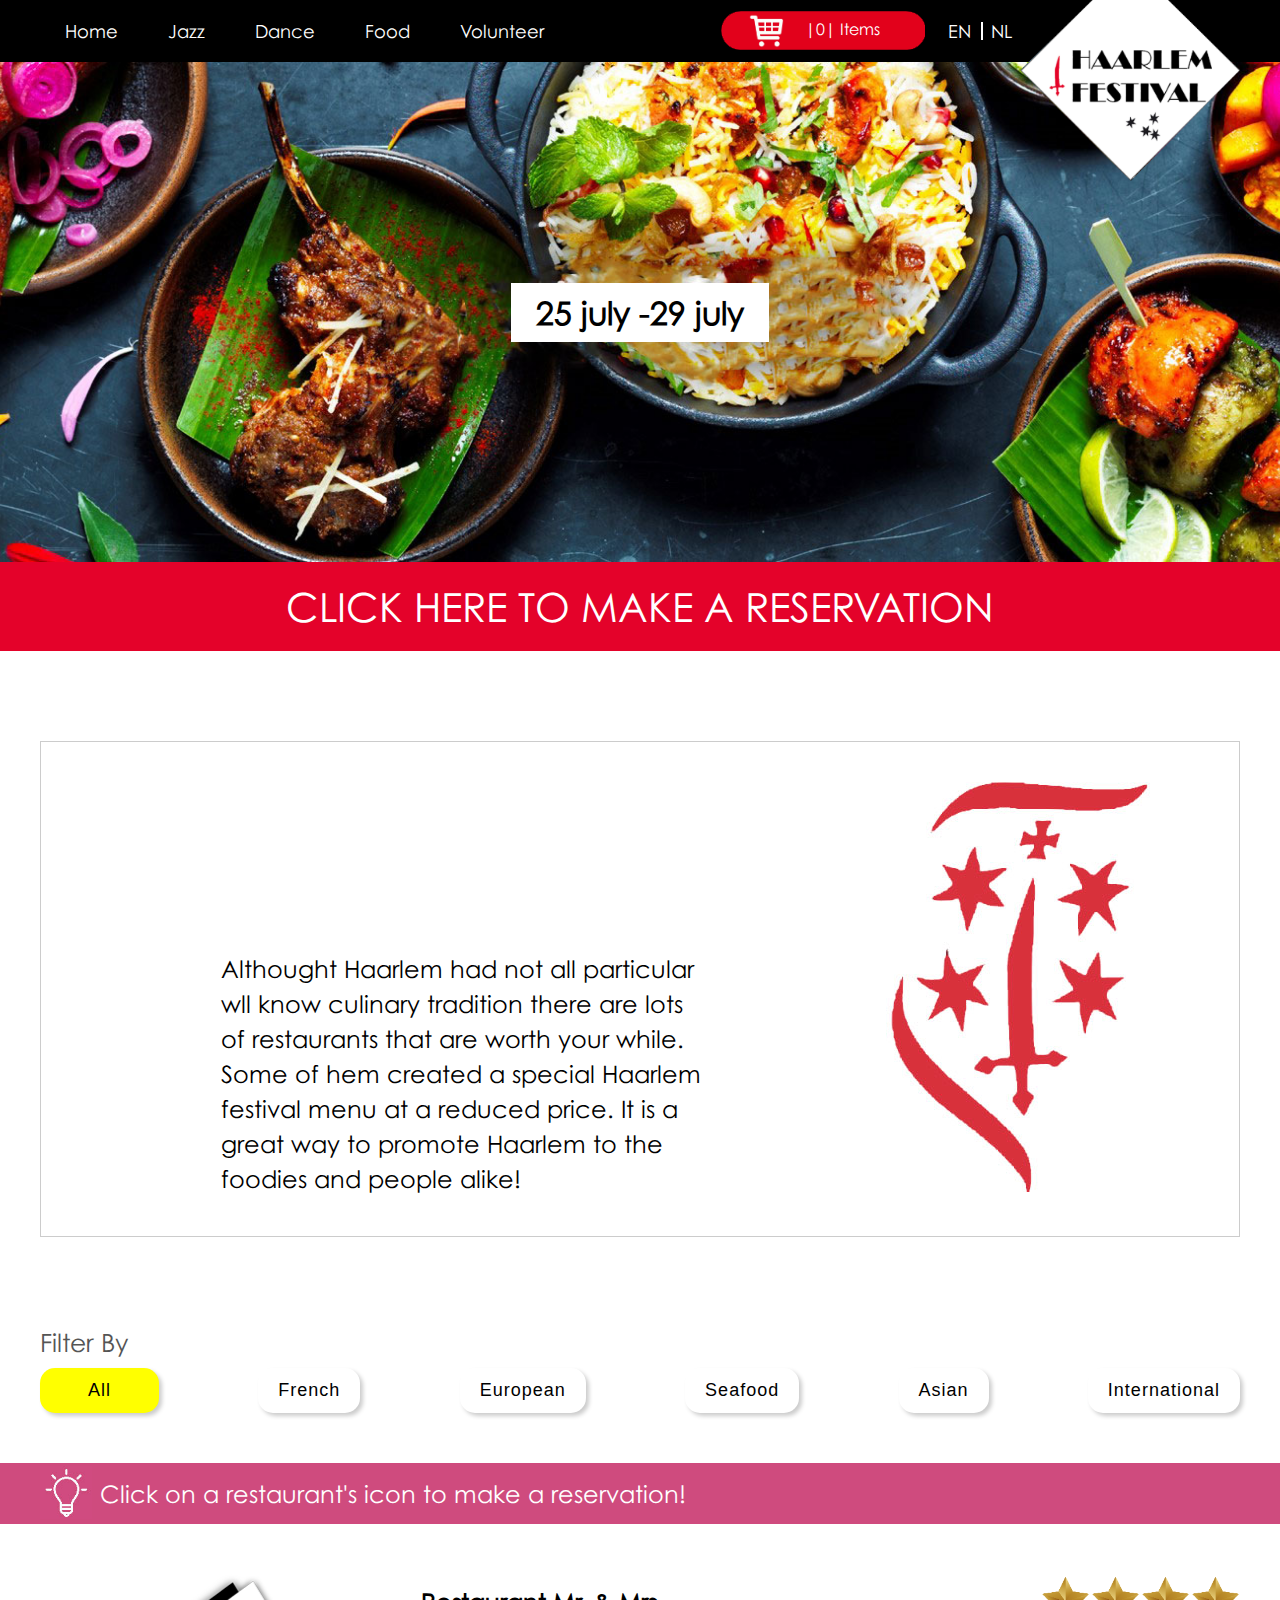
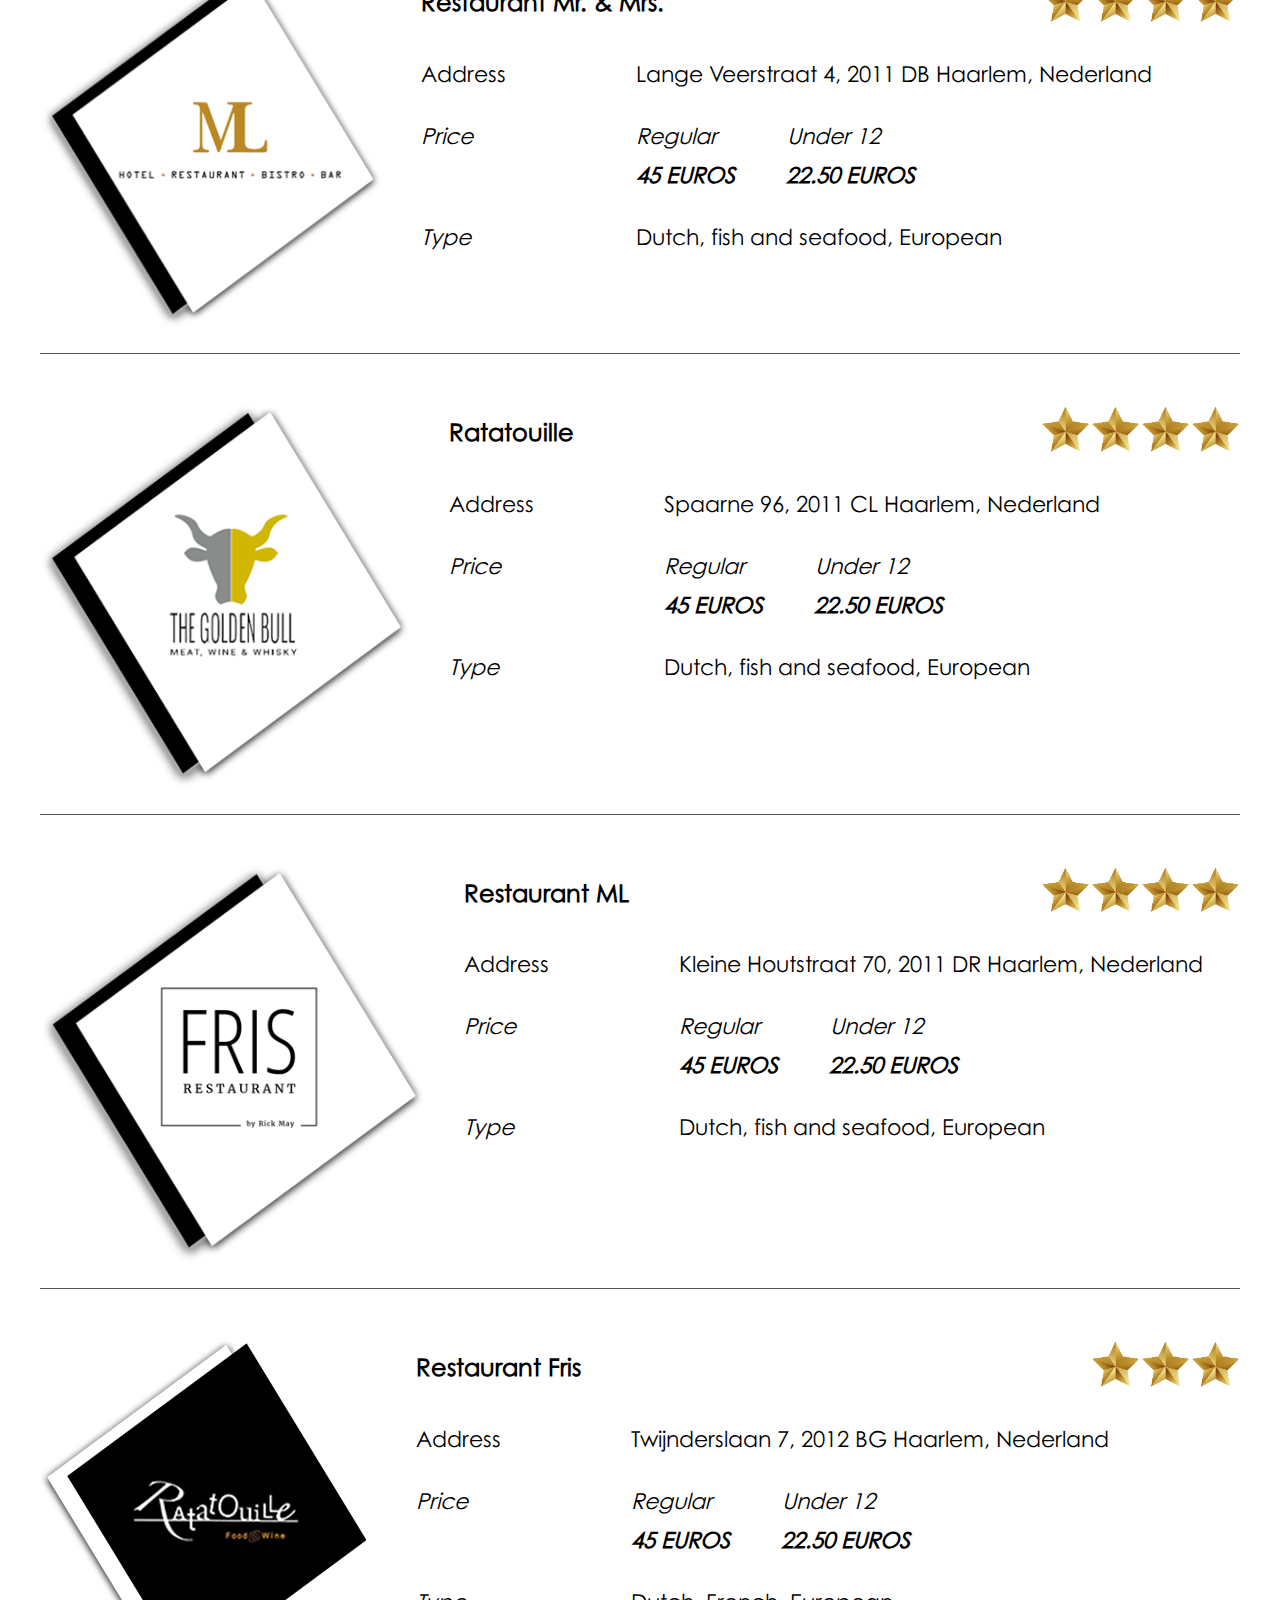
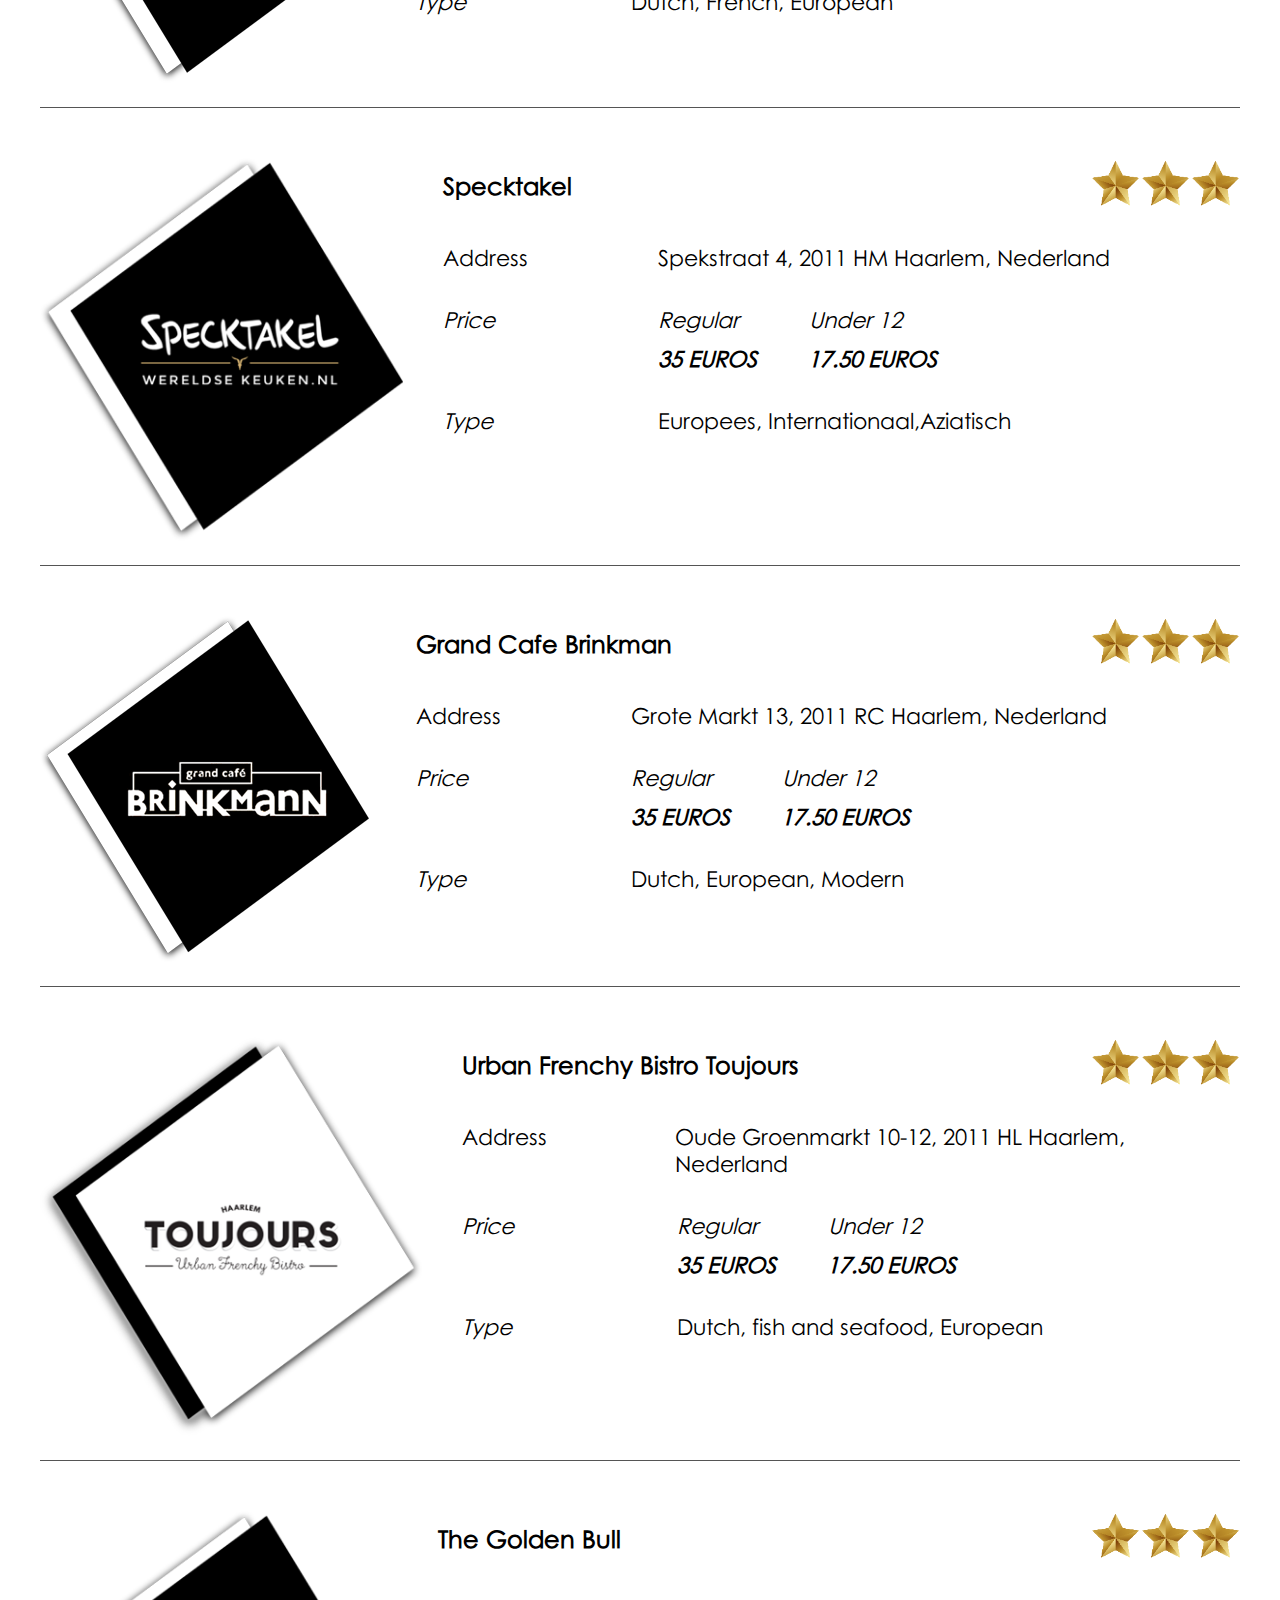
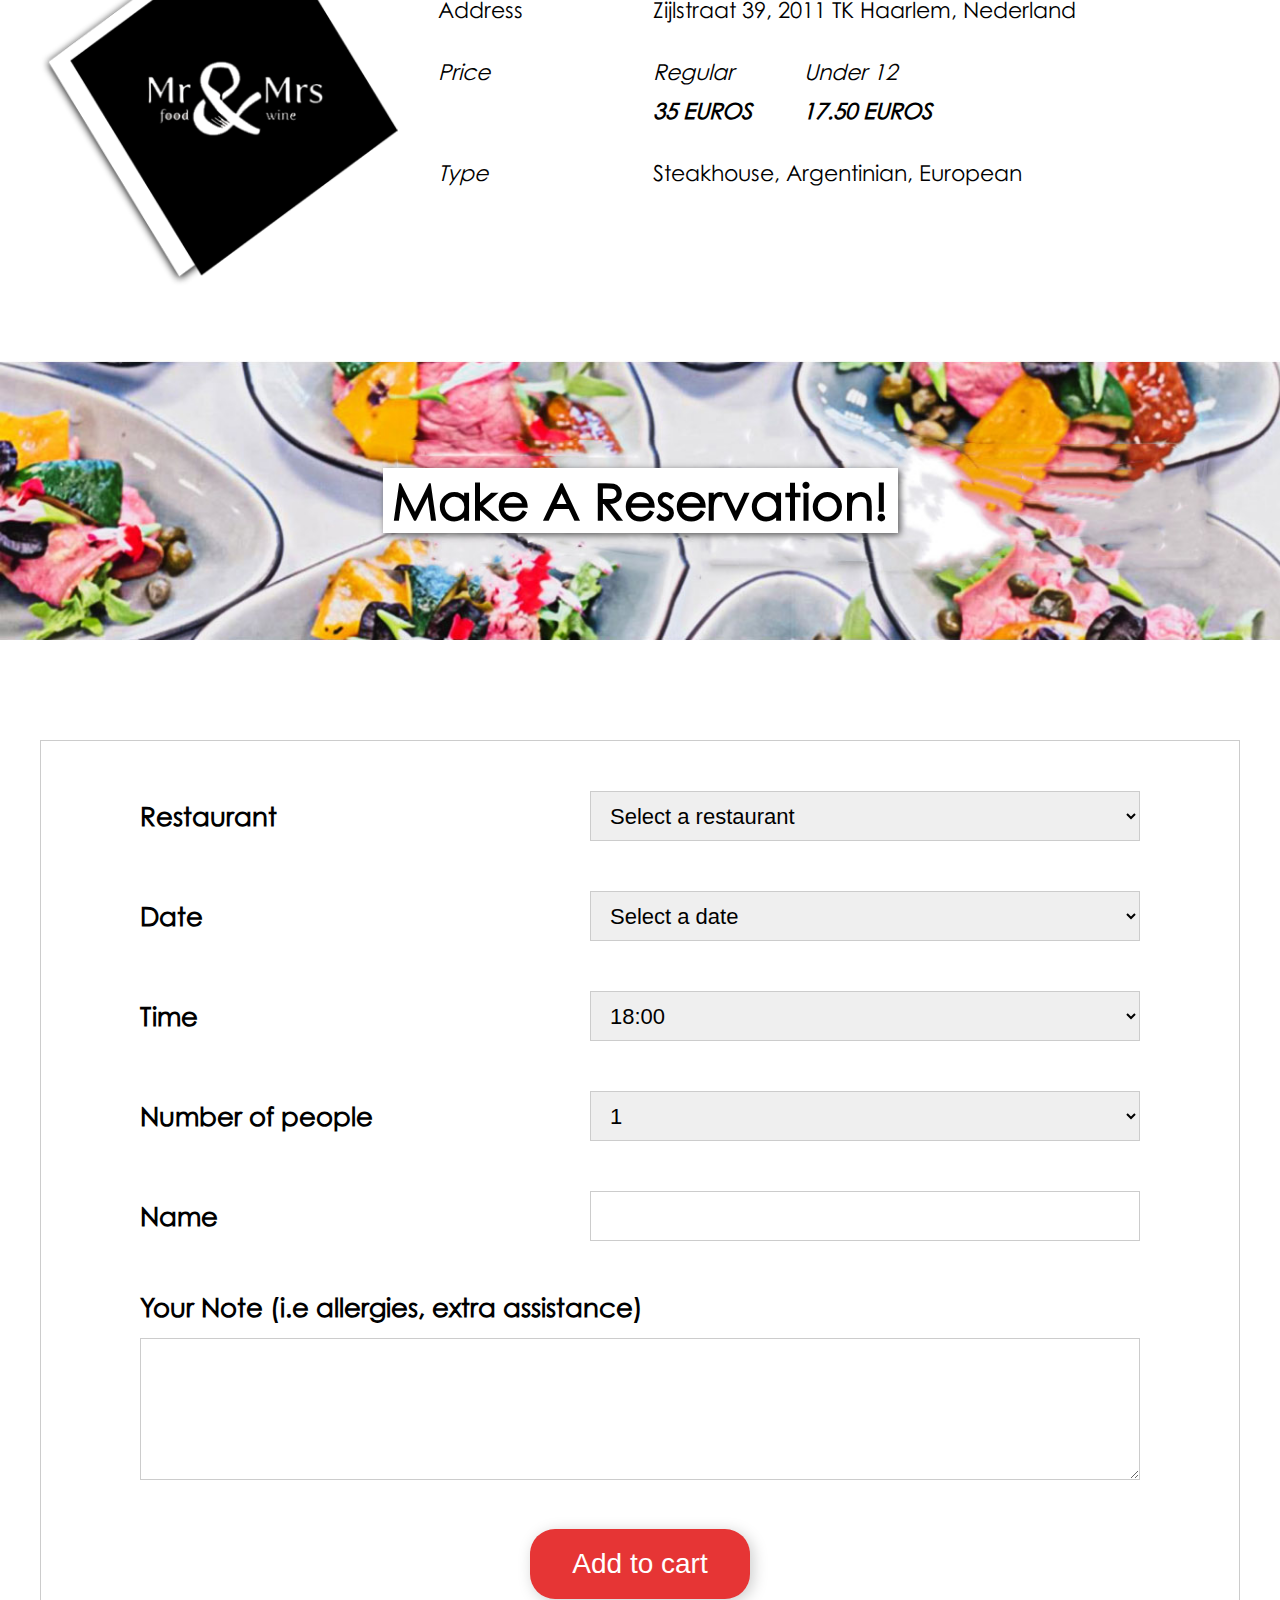
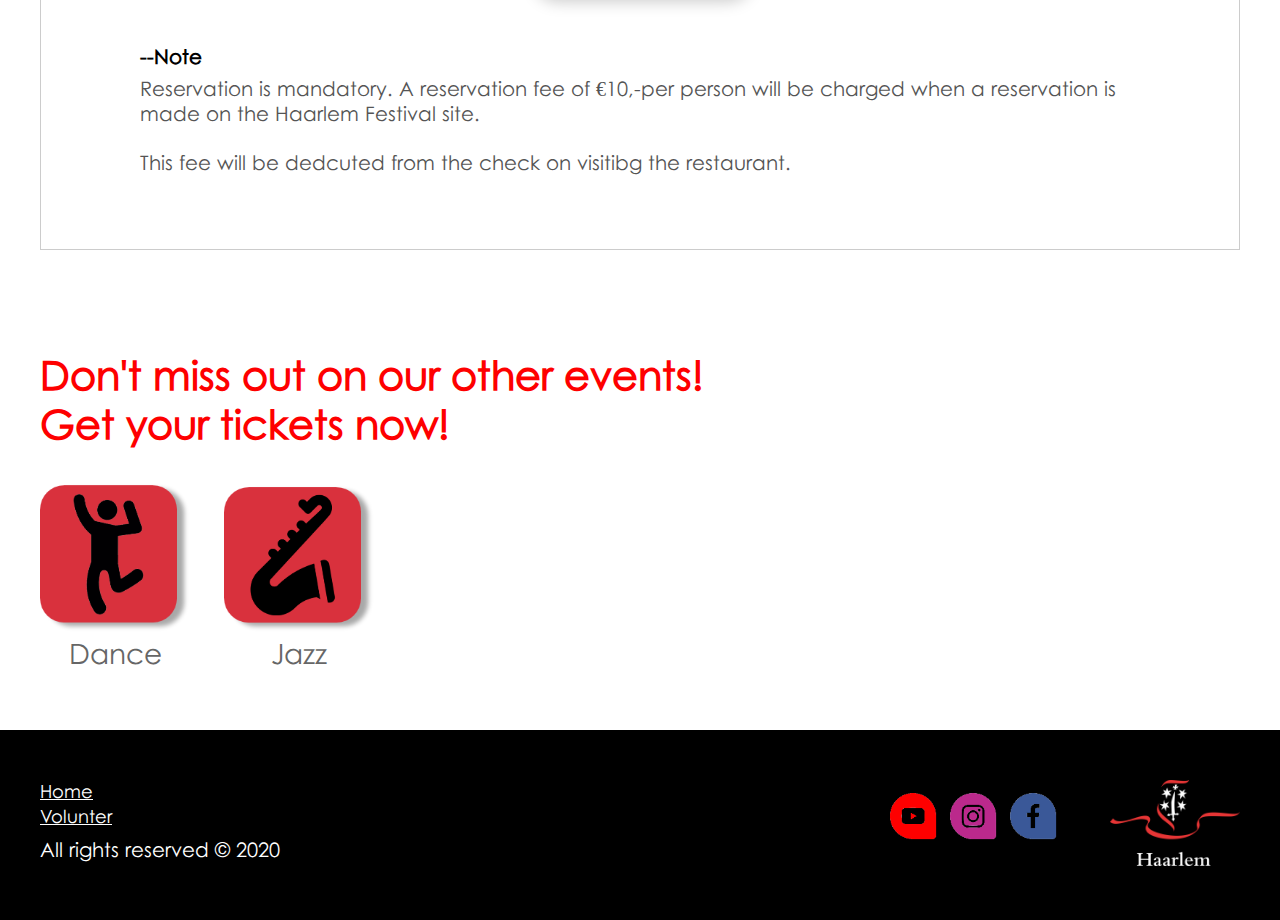
==== commit f4a0da50: "Update index.html" ====
--- a/Food/index.html
+++ b/Food/index.html
@@ -8,6 +8,8 @@
 	<link rel="stylesheet" type="text/css" href="css/font-awesome.min.css">
 	<!-- custom css -->
 	<link rel="stylesheet" type="text/css" href="css/style.css">
+
+	<script src="js/jquery.js"></script>	
 </head>
 <body>
 <!-- wrapper  -->
@@ -23,7 +25,7 @@
 					<li><a href="javascript:void(0);">Volunteer</a></li>
 				</ul>
 				<div class="car_lang">
-					<div class="cart"><a href="javascript:void(0);">|0| User</a></div>
+					<div class="cart"><a href="javascript:void(0);">|0| Items</a></div>
 					<div class="lang">
 						<a href="javascript:void(0);">EN</a>
 						<a href="javascript:void(0);">NL</a>
@@ -41,7 +43,7 @@
 	</section>
 	<section class="red_bg">
 		<div class="container">
-			<a href="javascript:void(0);">CLICK HERE TO MAKE A RESERVATION</a>
+			<a href="#reservation">CLICK HERE TO MAKE A RESERVATION</a>
 		</div>
 	</section>
 
@@ -945,7 +947,7 @@
 		</div>
 	</section>
 
-	<section class="reservation_bg">
+	<section id="reservation" class="reservation_bg">
 		<div class="container">
 			<h4>Make A Reservation!</h4>
 		</div>
@@ -959,27 +961,34 @@
 						<label>Restaurant</label>
 						<select>
 							<option value="1">Select a restaurant</option>
-							<option value="2">Select a restaurant</option>
-							<option value="3">Select a restaurant</option>
-							<option value="4">Select a restaurant</option>
+							<option value="2">Mr. & Mrs.</option>
+							<option value="3">Ratatoville</option>
+							<option value="4">ML</option>
+							<option value="4">Fris</option>
+							<option value="4">Specktakle</option>
+							<option value="4">Grand Cafe Brinkman</option>
+							<option value="4">Urban Frenchy Bistro Toujours</option>
+							<option value="4">The Golden Bull</option>
 						</select>
 					</div>
 					<div class="feild_grid">
 						<label>Date</label>
 						<select>
-							<option value="1">Select a Date</option>
-							<option value="2">Select a Date</option>
-							<option value="3">Select a Date</option>
-							<option value="4">Select a Date</option>
+							<option value="1">Select a date</option>
+							<option value="2">25th of July 2020</option>
+							<option value="2">26th of July 2020</option>
+							<option value="2">27th of July 2020</option>
+							<option value="2">28th of July 2020</option>
+							<option value="2">29th of July 2020</option>
 						</select>
 					</div>
 					<div class="feild_grid">
 						<label>Time</label>
 						<select>
 							<option value="1">18:00</option>
-							<option value="2">18:00</option>
-							<option value="3">18:00</option>
-							<option value="4">18:00</option>
+							<option value="2">19:30</option>
+							<option value="3">21:00</option>
+							
 						</select>
 					</div>
 					<div class="feild_grid">
@@ -989,6 +998,18 @@
 							<option value="2">2</option>
 							<option value="3">3</option>
 							<option value="4">4</option>
+							<option value="1">5</option>
+							<option value="2">6</option>
+							<option value="3">7</option>
+							<option value="4">8</option>
+							<option value="1">9</option>
+							<option value="2">10</option>
+							<option value="3">11</option>
+							<option value="4">12</option>
+							<option value="1">13</option>
+							<option value="2">14</option>
+							<option value="3">15</option>
+							
 						</select>
 					</div>
 					<div class="feild_grid">
@@ -1063,5 +1084,20 @@
 }
 document.getElementById("defaultOpen").click();
 </script>
+<script>
+	$(document).ready(function(){
+		$("a").on('click', function(event) {
+			if (this.hash !== "") {
+				event.preventDefault();
+				var hash = this.hash;
+				$('html, body').animate({
+					scrollTop: $(hash).offset().top
+					}, 2000, function(){
+					window.location.hash = hash;
+				});
+			}
+		});
+	});
+</script>
 </body>
 </html>